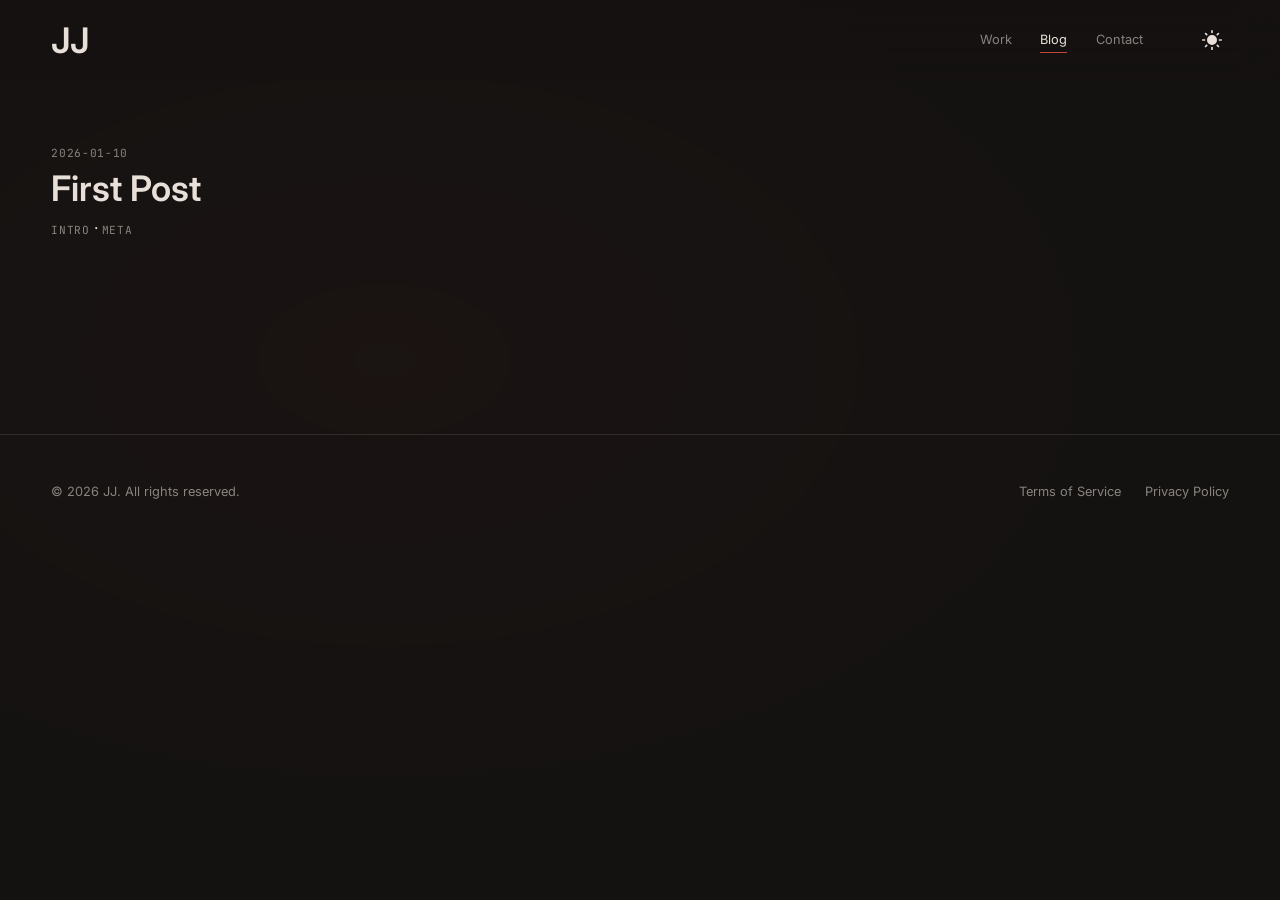
==== pages/blog.html @ c9354561 "made this base for the showcase site....will...time to debug and add features" ====
<!DOCTYPE html>
<html lang="en">
<head>
  <meta charset="UTF-8">
  <meta name="viewport" content="width=device-width, initial-scale=1.0">
  <title>Blog</title>

  <link rel="preconnect" href="https://fonts.googleapis.com">
  <link rel="preconnect" href="https://fonts.gstatic.com" crossorigin>
  <link href="https://fonts.googleapis.com/css2?family=Inter:wght@400;500;600;700&family=Playfair+Display:ital@1&family=JetBrains+Mono:wght@400&display=swap" rel="stylesheet">

  <link rel="stylesheet" href="../css/styles.css">
</head>
<body>

  <!-- Fixed background video layer -->
  <div class="video-bg">
    <video muted loop playsinline preload="none">
      <source src="../assets/video/bg.mp4" type="video/mp4">
    </video>
    <div class="scrim"></div>
  </div>

  <!-- Navigation -->
  <nav class="site-nav">
    <div class="container nav-inner">
      <a href="../index.html" class="nav-logo t-heading">JJ</a>
      <div class="nav-pills t-small">
        <a href="../index.html#work">Work</a>
        <a href="./blog.html" class="active">Blog</a>
        <a href="./contact.html">Contact</a>
        <button class="theme-toggle theme-toggle-desktop" aria-label="Toggle theme">
          <span class="theme-toggle-icon"></span>
        </button>
      </div>
      <button class="nav-dropdown-trigger t-small" aria-label="Menu">☰</button>
      <div class="nav-dropdown-menu">
        <a href="../index.html#work">Work</a>
        <a href="./blog.html">Blog</a>
        <a href="./contact.html">Contact</a>
        <hr class="rule" style="margin:0.5rem 0;">
        <button class="theme-toggle">
          <span class="theme-toggle-icon"></span>
          <span class="t-small">Theme</span>
        </button>
      </div>
    </div>
  </nav>

  <!-- Blog content -->
  <main class="container" style="padding-top:4rem; padding-bottom:4rem;">
    <div class="blog-nav" style="display:none;">
      <a href="./blog.html">← Back to all posts</a>
    </div>
    <div class="blog-list">
      <!-- listing injected by blog-parser.js -->
    </div>
    <div class="blog-post">
      <!-- single post injected by blog-parser.js -->
    </div>
  </main>

  <!-- Footer -->
  <footer class="site-footer">
    <div class="container footer-inner">
      <p class="footer-copy t-small">&copy; 2026 JJ. All rights reserved.</p>
      <div class="footer-links t-small">
        <a href="./terms.html">Terms of Service</a>
        <a href="./privacy.html">Privacy Policy</a>
      </div>
    </div>
  </footer>

  <!-- Go to top button -->
  <button class="go-top" aria-label="Scroll to top">↑</button>

  <noscript>
    <div style="padding:4rem 2rem;text-align:center;color:#e8e0d8;font-family:sans-serif;">
      <p>JavaScript is required to view this page.</p>
    </div>
  </noscript>

  <script type="module">
    import { initTheme } from '../js/theme.js';
    import { initHero }  from '../js/hero.js';
    import { initBlog }  from '../js/blog-parser.js';
    import { initNav }   from '../js/nav.js';
    import { initGoTop } from '../js/scroll-utils.js';

    initTheme();
    initHero();
    initNav();
    initGoTop();

    initBlog({
      listContainer: document.querySelector('.blog-list'),
      postContainer: document.querySelector('.blog-post'),
      navContainer:  document.querySelector('.blog-nav'),
      basePath: '../',
      linkBase: 'blog.html',
    });
  </script>
</body>
</html>
---- css/styles.css ----
/* ============================================================
   styles.css — theme-variable driven, single stylesheet
   ============================================================ */

/* --- Reset & base ----------------------------------------- */

*, *::before, *::after {
  margin: 0;
  padding: 0;
  box-sizing: border-box;
}

html {
  scroll-behavior: smooth;
  -webkit-text-size-adjust: 100%;
}

body {
  font-family: 'Inter', 'Helvetica Neue', Arial, sans-serif;
  color: var(--ink);
  background: var(--paper);
  line-height: 1.6;
  overflow-x: hidden;
  -webkit-font-smoothing: antialiased;
}

img, video { display: block; max-width: 100%; }
a { color: inherit; text-decoration: none; }
button { font: inherit; cursor: pointer; border: none; background: none; color: inherit; }
ul, ol { list-style: none; }

/* --- Typography scale ------------------------------------- */

.t-display {
  font-size: clamp(2.8rem, 6vw, 5.5rem);
  font-weight: 700;
  line-height: 1.05;
  letter-spacing: -0.02em;
}

.t-heading {
  font-size: clamp(1.4rem, 3vw, 2.2rem);
  font-weight: 600;
  line-height: 1.2;
}

.t-body {
  font-size: clamp(0.95rem, 1.2vw, 1.1rem);
  line-height: 1.6;
}

.t-small {
  font-size: 0.8rem;
  line-height: 1.4;
}

/* serif-italic accent word — used in hero title */
.t-accent {
  font-family: 'Playfair Display', Georgia, serif;
  font-style: italic;
  color: var(--accent);
}

/* mono micro-labels — index numbers, coordinates, metadata */
.t-micro {
  font-family: 'JetBrains Mono', 'SF Mono', 'Consolas', monospace;
  font-size: 0.7rem;
  letter-spacing: 0.06em;
  text-transform: uppercase;
  color: var(--ink-muted);
}

/* --- Utility: hairline rules ------------------------------ */

.rule {
  border: none;
  border-top: 1px solid var(--line);
}

.rule-v {
  border: none;
  border-left: 1px solid var(--line);
}

/* --- Utility: torn / skewed image edge -------------------- */

.clip-torn {
  clip-path: polygon(
    0% 2%, 8% 0%, 20% 3%, 35% 0%, 50% 2%, 65% 0%, 80% 3%, 92% 0%, 100% 2%,
    100% 98%, 92% 100%, 80% 97%, 65% 100%, 50% 98%, 35% 100%, 20% 97%, 8% 100%, 0% 98%
  );
}

/* --- Layout grid ------------------------------------------ */

.container {
  width: 100%;
  max-width: 1400px;
  margin: 0 auto;
  padding: 0 clamp(1.5rem, 4vw, 4rem);
}

.container-full {
  width: 100%;
  padding: 0 clamp(1.5rem, 4vw, 4rem);
}

@media (max-width: 768px) {
  .container {
    padding: 0 1.5rem;
  }
  .container-full {
    padding: 0 1.5rem;
  }
}

.grid-3 {
  display: grid;
  grid-template-columns: repeat(auto-fill, minmax(300px, 1fr));
  gap: 1.5rem;
}

/* --- Background video layer ------------------------------- */

.video-bg {
  position: fixed;
  inset: 0;
  z-index: -2;
  overflow: hidden;
}

.video-bg video {
  width: 100%;
  height: 100%;
  object-fit: cover;
}

.video-bg .scrim {
  position: absolute;
  inset: 0;
  background: var(--scrim);
  z-index: 1;
}

/* fallback gradient when video is suppressed */
.video-bg.fallback {
  background: radial-gradient(
    ellipse at 30% 40%,
    rgba(60, 30, 28, 0.6) 0%,
    var(--paper) 70%
  );
}

.video-bg.fallback video { display: none; }

/* hide video on non-home pages */
body:not(.home-page) .video-bg video {
  display: none;
}

body:not(.home-page) .video-bg {
  background: radial-gradient(
    ellipse at 30% 40%,
    rgba(60, 30, 28, 0.6) 0%,
    var(--paper) 70%
  );
}

/* --- Sticky nav bar --------------------------------------- */

.site-nav {
  position: sticky;
  top: 0;
  z-index: 100;
  padding: 1.2rem 0;
  background: rgba(var(--paper-rgb), 0.75);
  backdrop-filter: blur(var(--blur));
  -webkit-backdrop-filter: blur(var(--blur));
  transition: padding 0.1s ease-out, background 0.2s;
}

.site-nav.scrolled {
  background: rgba(var(--paper-rgb), 0.85);
}

.site-nav .nav-inner {
  display: flex;
  align-items: center;
  justify-content: space-between;
  position: relative;
}

.nav-pills {
  display: flex;
  gap: 1.8rem;
  align-items: center;
}

.nav-pills a {
  position: relative;
  color: var(--ink-muted);
  transition: color 0.2s;
}

.nav-pills a:hover,
.nav-pills a.active {
  color: var(--ink);
}

.nav-pills a::after {
  content: '';
  position: absolute;
  bottom: -4px;
  left: 0;
  width: 100%;
  height: 1px;
  background: var(--accent);
  transform: scaleX(0);
  transition: transform 0.25s ease;
}

.nav-pills a:hover::after,
.nav-pills a.active::after {
  transform: scaleX(1);
}

/* dropdown trigger — hamburger menu for mobile */
.nav-dropdown-trigger {
  display: none;
  font-size: 1.4rem;
  cursor: pointer;
  padding: 0.5rem;
  color: var(--ink);
  background: rgba(var(--paper-rgb), 0.9);
  border-radius: 3px;
  border: 1px solid var(--line);
}

.nav-dropdown-menu {
  position: absolute;
  top: 100%;
  right: 0;
  background: rgba(var(--paper-rgb), 0.98);
  border: 1px solid var(--line);
  border-radius: 3px;
  padding: 1rem 0;
  min-width: 200px;
  opacity: 0;
  pointer-events: none;
  transform: translateY(-10px);
  transition: opacity 0.2s, transform 0.2s;
  z-index: 200;
  margin-top: 0.5rem;
}

.nav-dropdown-menu.visible {
  opacity: 1;
  pointer-events: auto;
  transform: translateY(0);
}

.nav-dropdown-menu a,
.nav-dropdown-menu button {
  display: block;
  padding: 0.7rem 1.5rem;
  color: var(--ink-muted);
  transition: color 0.2s, background 0.2s;
  text-align: left;
  width: 100%;
}

.nav-dropdown-menu a:hover,
.nav-dropdown-menu button:hover {
  color: var(--ink);
  background: rgba(var(--accent), 0.1);
}

/* --- Theme switcher --------------------------------------- */

.theme-toggle {
  display: flex;
  align-items: center;
  gap: 0.5rem;
  padding: 0.5rem;
  cursor: pointer;
  background: none;
  border: none;
}

.theme-toggle-icon {
  width: 20px;
  height: 20px;
  display: flex;
  align-items: center;
  justify-content: center;
}

.theme-toggle-icon svg {
  width: 100%;
  height: 100%;
  fill: currentColor;
}

.theme-toggle-desktop {
  margin-left: 1.5rem;
  padding: 0.4rem;
  border-radius: 3px;
  transition: background 0.2s;
}

.theme-toggle-desktop:hover {
  background: rgba(var(--accent), 0.1);
}

/* --- Hero section ----------------------------------------- */

.hero {
  min-height: 100vh;
  display: grid;
  grid-template-columns: 1fr 1fr;
  gap: 3rem;
  align-items: center;
  padding: 6rem 0 4rem;
}

.hero-content {
  display: flex;
  flex-direction: column;
}

.hero-index {
  margin-bottom: 1rem;
}

.hero-title {
  margin-bottom: 2rem;
}

.hero-bio {
  max-height: 400px;
  overflow: hidden;
  opacity: 1;
  transition: max-height 0.1s ease-out, opacity 0.1s ease-out;
}

.hero-cta {
  display: flex;
  gap: 1rem;
  margin-top: 2rem;
  flex-wrap: wrap;
}

.hero-banner {
  display: flex;
  align-items: center;
  justify-content: center;
  min-height: 400px;
  border: 2px solid var(--line);
  border-radius: 4px;
  background: rgba(var(--paper-rgb), 0.3);
  backdrop-filter: blur(var(--blur));
  -webkit-backdrop-filter: blur(var(--blur));
}

.hero-banner img {
  max-width: 100%;
  height: auto;
  border-radius: 2px;
}

.hero-cta .btn {
  padding: 0.7rem 1.8rem;
  border: 1px solid var(--line);
  border-radius: 2px;
  transition: background 0.2s, color 0.2s, border-color 0.2s;
}

.hero-cta .btn-primary {
  background: var(--accent);
  border-color: var(--accent);
  color: var(--paper);
}

.hero-cta .btn-primary:hover {
  background: var(--accent-hover);
  border-color: var(--accent-hover);
}

.hero-cta .btn:not(.btn-primary):hover {
  border-color: var(--ink-muted);
}

.scroll-cue {
  margin-top: auto;
  padding-top: 3rem;
  text-align: center;
  opacity: 0.4;
  animation: bounce 2.5s infinite;
}

@keyframes bounce {
  0%, 100% { transform: translateY(0); }
  50%      { transform: translateY(6px); }
}

/* --- Showcase sections ------------------------------------ */

.showcase-section {
  padding: 4rem 0;
  background: rgba(var(--paper-rgb), 0.6);
  backdrop-filter: blur(calc(var(--blur) * 0.5));
  -webkit-backdrop-filter: blur(calc(var(--blur) * 0.5));
}

.category-header {
  display: flex;
  align-items: center;
  justify-content: space-between;
  padding: 1rem 0;
  cursor: pointer;
  user-select: none;
  border-bottom: 1px solid var(--line);
  transition: color 0.2s;
}

.category-header:hover {
  color: var(--accent);
}

.category-header .toggle-icon {
  font-size: 1.4rem;
  transition: transform 0.3s ease;
  line-height: 1;
}

.category-header.open .toggle-icon {
  transform: rotate(45deg);
}

.category-body {
  overflow: hidden;
  max-height: 0;
  opacity: 0;
  transition: max-height 0.4s ease, opacity 0.3s ease;
}

.category-body.open {
  max-height: 3000px; /* large enough for content */
  opacity: 1;
}

.category-count {
  margin-left: 0.6rem;
}

/* --- Work cards ------------------------------------------- */

.work-card {
  position: relative;
  overflow: hidden;
  border-radius: 3px;
  background: rgba(var(--paper-rgb), 0.5);
  border: 1px solid var(--line);
  transition: border-color 0.2s;
}

.work-card:hover {
  border-color: var(--ink-muted);
}

.work-card .thumb {
  overflow: hidden;
  aspect-ratio: 16/9;
}

.work-card .thumb img {
  width: 100%;
  height: 100%;
  object-fit: cover;
  transition: transform 0.35s ease;
}

.work-card:hover .thumb img {
  transform: scale(1.04);
}

.work-card .play-overlay {
  position: absolute;
  inset: 0;
  display: flex;
  align-items: center;
  justify-content: center;
  background: rgba(0,0,0,0.3);
  opacity: 0;
  transition: opacity 0.25s;
  pointer-events: none;
  font-size: 1.1rem;
  letter-spacing: 0.08em;
}

.work-card:hover .play-overlay {
  opacity: 1;
}

.work-card .card-info {
  padding: 0.8rem 1rem;
}

/* GitHub-specific card meta */
.work-card .repo-meta {
  display: flex;
  gap: 1rem;
  flex-wrap: wrap;
}

/* --- Contact form ----------------------------------------- */

.contact-form {
  max-width: 560px;
}

.contact-form .field {
  margin-bottom: 1.2rem;
}

.contact-form label {
  display: block;
  margin-bottom: 0.3rem;
}

.contact-form input,
.contact-form textarea {
  width: 100%;
  padding: 0.65rem 0.8rem;
  background: rgba(var(--paper-rgb), 0.6);
  border: 1px solid var(--line);
  border-radius: 2px;
  color: var(--ink);
  font: inherit;
  transition: border-color 0.2s;
}

.contact-form input:focus,
.contact-form textarea:focus {
  outline: none;
  border-color: var(--accent);
}

.contact-form textarea {
  resize: vertical;
  min-height: 120px;
}

/* honeypot — hidden from real users */
.contact-form .hp { position: absolute; left: -9999px; }

.contact-form .btn-submit {
  padding: 0.7rem 2rem;
  background: var(--accent);
  color: var(--paper);
  border-radius: 2px;
  transition: background 0.2s, opacity 0.2s;
}

.contact-form .btn-submit:hover { background: var(--accent-hover); }
.contact-form .btn-submit:disabled { opacity: 0.5; cursor: not-allowed; }

.contact-form .form-msg {
  margin-top: 0.8rem;
  min-height: 1.4em;
}

/* --- Loading screen --------------------------------------- */

.loader-screen {
  position: fixed;
  inset: 0;
  z-index: 9999;
  display: flex;
  align-items: center;
  justify-content: center;
  background: var(--paper);
  transition: opacity 0.5s ease;
}

.loader-screen.hidden {
  opacity: 0;
  pointer-events: none;
}

.loader-dot {
  width: 6px;
  height: 6px;
  border-radius: 50%;
  background: var(--accent);
  margin: 0 4px;
  animation: pulse 1.2s ease-in-out infinite;
}

.loader-dot:nth-child(2) { animation-delay: 0.15s; }
.loader-dot:nth-child(3) { animation-delay: 0.3s; }

@keyframes pulse {
  0%, 100% { opacity: 0.2; transform: scale(0.8); }
  50%      { opacity: 1;   transform: scale(1); }
}

/* --- Blog ------------------------------------------------- */

.blog-list {
  display: flex;
  flex-direction: column;
  gap: 2rem;
}

.blog-entry {
  padding-bottom: 2rem;
  border-bottom: 1px solid var(--line);
}

.blog-entry:last-child { border-bottom: none; }

.blog-post {
  max-width: 680px;
  margin: 0 auto;
}

.blog-post h1, .blog-post h2, .blog-post h3 {
  margin: 1.8em 0 0.6em;
  font-weight: 600;
}

.blog-post p { margin-bottom: 1em; }

.blog-post code {
  font-family: 'JetBrains Mono', monospace;
  font-size: 0.88em;
  background: rgba(var(--paper-rgb), 0.8);
  padding: 0.15em 0.4em;
  border-radius: 2px;
  border: 1px solid var(--line);
}

.blog-post pre code {
  display: block;
  padding: 1rem;
  overflow-x: auto;
}

/* --- Footer ----------------------------------------------- */

.site-footer {
  border-top: 1px solid var(--line);
  padding: 3rem 0 2rem;
  margin-top: 6rem;
}

.footer-inner {
  display: flex;
  justify-content: space-between;
  align-items: center;
  flex-wrap: wrap;
  gap: 2rem;
}

.footer-links {
  display: flex;
  gap: 1.5rem;
  flex-wrap: wrap;
}

.footer-links a {
  color: var(--ink-muted);
  transition: color 0.2s;
}

.footer-links a:hover {
  color: var(--accent);
}

.footer-copy {
  color: var(--ink-muted);
}

/* --- Go to top button ------------------------------------- */

.go-top {
  position: fixed;
  bottom: 2rem;
  right: 2rem;
  width: 48px;
  height: 48px;
  border-radius: 50%;
  background: var(--accent);
  color: var(--paper);
  display: flex;
  align-items: center;
  justify-content: center;
  font-size: 1.2rem;
  opacity: 0;
  pointer-events: none;
  transition: opacity 0.3s, transform 0.2s;
  z-index: 500;
  box-shadow: 0 4px 12px rgba(0,0,0,0.3);
}

.go-top.visible {
  opacity: 1;
  pointer-events: auto;
}

.go-top:hover {
  transform: translateY(-3px);
}

/* --- Theme switcher --------------------------------------- */

.theme-toggle {
  display: flex;
  align-items: center;
  gap: 0.5rem;
  padding: 0.5rem;
  cursor: pointer;
  background: none;
  border: none;
}

.theme-toggle-icon {
  width: 20px;
  height: 20px;
  display: flex;
  align-items: center;
  justify-content: center;
}

.theme-toggle-icon svg {
  width: 100%;
  height: 100%;
  fill: currentColor;
}

.theme-toggle-desktop {
  margin-left: 1.5rem;
  padding: 0.4rem;
  border-radius: 3px;
  transition: background 0.2s;
}

.theme-toggle-desktop:hover {
  background: rgba(var(--accent), 0.1);
}

/* Light theme overrides */
body.light-theme {
  --ink: #1a1a1a;
  --ink-muted: rgba(26,26,26,0.6);
  --paper: #f5f3f0;
  --paper-rgb: 245,243,240;
  --accent: #c4453a;
  --accent-hover: #d8564b;
  --line: rgba(26,26,26,0.15);
  --scrim: rgba(245,243,240,0.75);
}

/* --- Blog navigation -------------------------------------- */

.blog-nav {
  margin-bottom: 2rem;
}

.blog-nav a {
  color: var(--ink-muted);
  transition: color 0.2s;
  display: inline-flex;
  align-items: center;
  gap: 0.3rem;
}

.blog-nav a:hover {
  color: var(--accent);
}

/* --- Responsive ------------------------------------------- */

@media (max-width: 768px) {
  .nav-pills { display: none; }
  .nav-dropdown-trigger { display: block; }
  .theme-toggle-desktop { display: none; }
  .grid-3 { grid-template-columns: 1fr; }
  .hero {
    grid-template-columns: 1fr;
    padding: 4rem 0 2rem;
  }
  .hero-banner {
    order: -1;
    min-height: 250px;
  }
  .footer-inner {
    flex-direction: column;
    text-align: center;
  }
  .go-top {
    bottom: 1rem;
    right: 1rem;
    width: 44px;
    height: 44px;
  }
}
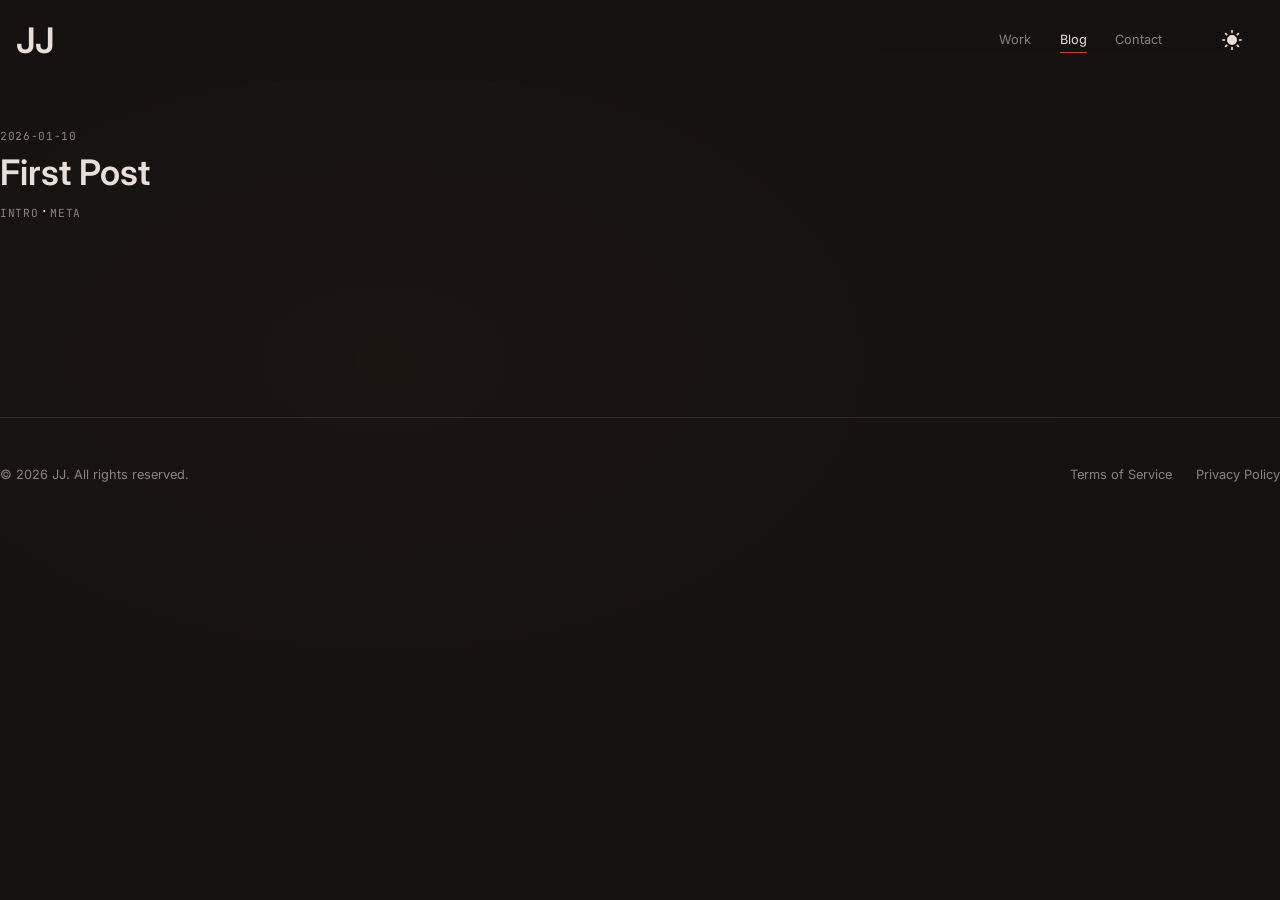
==== commit a7e20f65: "well I started debuggin cuz some of the Ai code was absiolute buns, started with fixing some obvious" ====
--- a/pages/blog.html
+++ b/pages/blog.html
@@ -48,7 +48,7 @@
   </nav>
 
   <!-- Blog content -->
-  <main class="container" style="padding-top:4rem; padding-bottom:4rem;">
+  <main class="container" style="padding-top:8rem; padding-bottom:4rem;">
     <div class="blog-nav" style="display:none;">
       <a href="./blog.html">← Back to all posts</a>
     </div>
--- a/css/styles.css
+++ b/css/styles.css
@@ -95,9 +95,9 @@
 
 .container {
   width: 100%;
-  max-width: 1400px;
+  /* max-width: 1400px; */
   margin: 0 auto;
-  padding: 0 clamp(1.5rem, 4vw, 4rem);
+  padding: 03 clamp(1.5rem, 4vw, 4rem);
 }
 
 .container-full {
@@ -169,8 +169,11 @@
 /* --- Sticky nav bar --------------------------------------- */
 
 .site-nav {
-  position: sticky;
+  position: fixed;
+  /* position: sticky; */
   top: 0;
+  left: 0;
+  width: 100%;
   z-index: 100;
   padding: 1.2rem 0;
   background: rgba(var(--paper-rgb), 0.75);
@@ -180,7 +183,7 @@
 }
 
 .site-nav.scrolled {
-  background: rgba(var(--paper-rgb), 0.85);
+  background: rgba(var(--paper-rgb), 0.60);
 }
 
 .site-nav .nav-inner {
@@ -191,11 +194,14 @@
 }
 
 .nav-pills {
+  padding: 0 2rem;
   display: flex;
   gap: 1.8rem;
   align-items: center;
 }
-
+.nav-logo {
+  padding: 0 1rem;
+}
 .nav-pills a {
   position: relative;
   color: var(--ink-muted);
@@ -229,10 +235,11 @@
   display: none;
   font-size: 1.4rem;
   cursor: pointer;
-  padding: 0.5rem;
+  margin: 0% 1%;
+  padding: 0.25% 0.5%;
   color: var(--ink);
-  background: rgba(var(--paper-rgb), 0.9);
-  border-radius: 3px;
+  background: rgba(var(--paper-rgb), 0.2);
+  border-radius: 10%;
   border: 1px solid var(--line);
 }
 
@@ -406,7 +413,7 @@
 /* --- Showcase sections ------------------------------------ */
 
 .showcase-section {
-  padding: 4rem 0;
+  padding: 2rem 4rem 2rem 4rem;
   background: rgba(var(--paper-rgb), 0.6);
   backdrop-filter: blur(calc(var(--blur) * 0.5));
   -webkit-backdrop-filter: blur(calc(var(--blur) * 0.5));
@@ -784,7 +791,7 @@
 
 @media (max-width: 768px) {
   .nav-pills { display: none; }
-  .nav-dropdown-trigger { display: block; }
+  .nav-dropdown-trigger { display: block; background-color: #1a1a1a00; border-radius: 10%; padding: 0.5% 1%;}
   .theme-toggle-desktop { display: none; }
   .grid-3 { grid-template-columns: 1fr; }
   .hero {
@@ -805,4 +812,7 @@
     width: 44px;
     height: 44px;
   }
-}
+  .showcase-section {
+    padding: 1rem;
+  }
+}
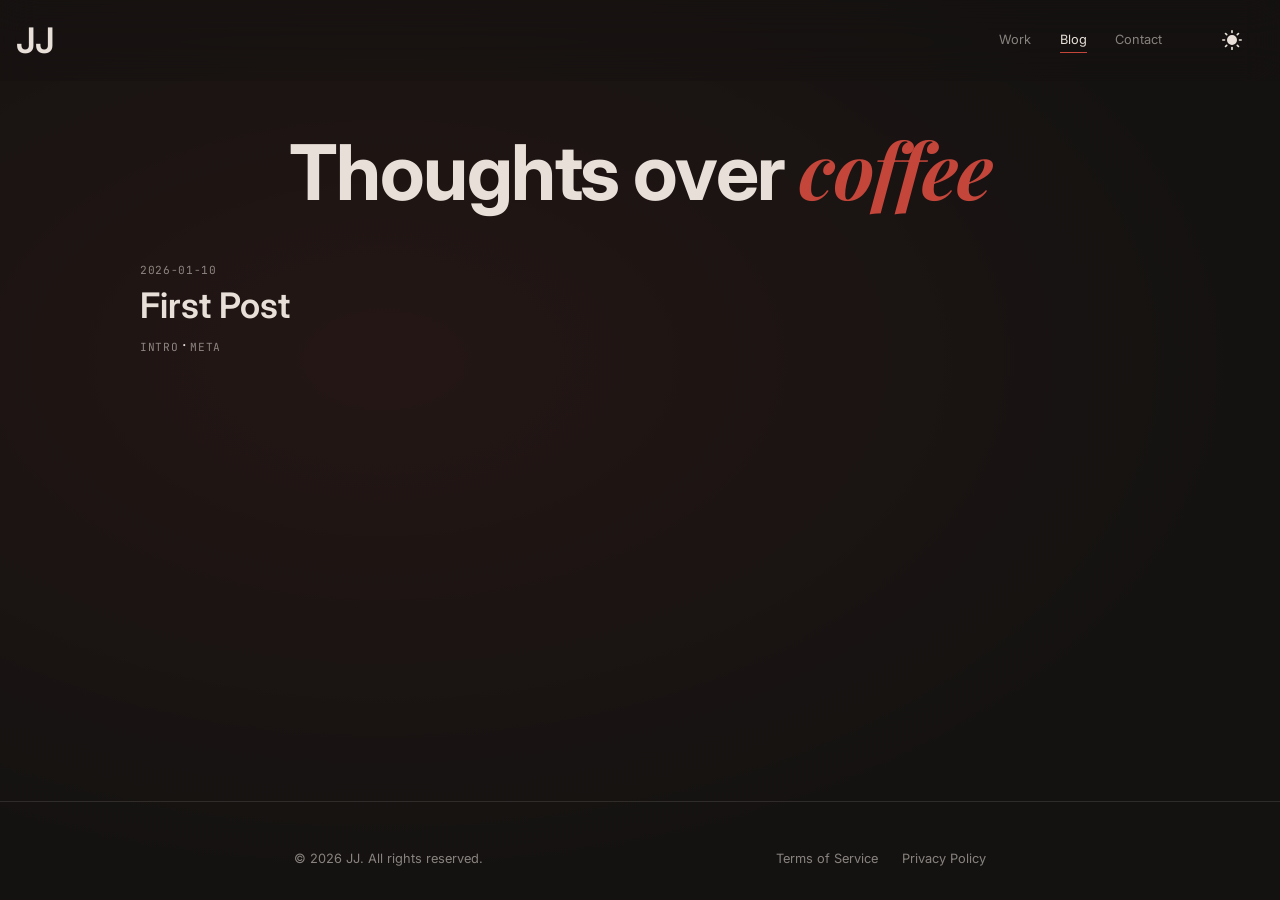
==== commit e24cdb64: "Added an interesting theme option and a whitelist for github showcase....also the edit showcase is n" ====
--- a/pages/blog.html
+++ b/pages/blog.html
@@ -10,6 +10,7 @@
   <link href="https://fonts.googleapis.com/css2?family=Inter:wght@400;500;600;700&family=Playfair+Display:ital@1&family=JetBrains+Mono:wght@400&display=swap" rel="stylesheet">
 
   <link rel="stylesheet" href="../css/styles.css">
+  <link rel="stylesheet" href="../css/gazette-theme.css">
 </head>
 <body>
 
@@ -49,6 +50,9 @@
 
   <!-- Blog content -->
   <main class="container" style="padding-top:8rem; padding-bottom:4rem;">
+    <div class="blog-banner" style="text-align:center; margin-bottom:3rem;">
+      <h1 class="t-display">Thoughts over <span class="t-accent">coffee</span></h1>
+    </div>
     <div class="blog-nav" style="display:none;">
       <a href="./blog.html">← Back to all posts</a>
     </div>
--- a/css/styles.css
+++ b/css/styles.css
@@ -16,6 +16,11 @@
 }
 
 body {
+  display: flex;
+  flex-direction: column;
+  align-items: justify;
+  min-height: 100vh;
+  min-height: 100dvh;
   font-family: 'Inter', 'Helvetica Neue', Arial, sans-serif;
   color: var(--ink);
   background: var(--paper);
@@ -98,6 +103,7 @@
   /* max-width: 1400px; */
   margin: 0 auto;
   padding: 03 clamp(1.5rem, 4vw, 4rem);
+  flex: 1;
 }
 
 .container-full {
@@ -108,6 +114,7 @@
 @media (max-width: 768px) {
   .container {
     padding: 0 1.5rem;
+    flex: 1;
   }
   .container-full {
     padding: 0 1.5rem;
@@ -146,7 +153,7 @@
 .video-bg.fallback {
   background: radial-gradient(
     ellipse at 30% 40%,
-    rgba(60, 30, 28, 0.6) 0%,
+    rgb(94, 36, 32) 0%,
     var(--paper) 70%
   );
 }
@@ -161,7 +168,7 @@
 body:not(.home-page) .video-bg {
   background: radial-gradient(
     ellipse at 30% 40%,
-    rgba(60, 30, 28, 0.6) 0%,
+    rgb(79, 34, 31) 0%,
     var(--paper) 70%
   );
 }
@@ -176,7 +183,7 @@
   width: 100%;
   z-index: 100;
   padding: 1.2rem 0;
-  background: rgba(var(--paper-rgb), 0.75);
+  background: rgba(var(--paper-rgb), 0.25);
   backdrop-filter: blur(var(--blur));
   -webkit-backdrop-filter: blur(var(--blur));
   transition: padding 0.1s ease-out, background 0.2s;
@@ -200,8 +207,18 @@
   align-items: center;
 }
 .nav-logo {
-  padding: 0 1rem;
-}
+  /* padding: 0 1rem; */
+  margin: 0 1rem;
+}
+
+.nav-logo img {
+  border: 1px solid var(--accent);
+  border-radius: 12%;
+  max-width: 100%;    /* Makes the image responsive to screen size */
+  height: auto;       /* Maintains original aspect ratio */
+  object-fit: cover;
+}
+
 .nav-pills a {
   position: relative;
   color: var(--ink-muted);
@@ -236,18 +253,18 @@
   font-size: 1.4rem;
   cursor: pointer;
   margin: 0% 1%;
-  padding: 0.25% 0.5%;
+  padding: 0.5% 1%;
   color: var(--ink);
-  background: rgba(var(--paper-rgb), 0.2);
+  /* background: rgba(var(--paper-rgb), 0.2); */
   border-radius: 10%;
-  border: 1px solid var(--line);
+  /* border: 1px solid var(--line); */
 }
 
 .nav-dropdown-menu {
   position: absolute;
   top: 100%;
   right: 0;
-  background: rgba(var(--paper-rgb), 0.98);
+  background: rgba(var(--paper-rgb), 0.85);
   border: 1px solid var(--line);
   border-radius: 3px;
   padding: 1rem 0;
@@ -327,7 +344,8 @@
   grid-template-columns: 1fr 1fr;
   gap: 3rem;
   align-items: center;
-  padding: 6rem 0 4rem;
+  padding: 1rem 1rem;
+  overflow: hidden;
 }
 
 .hero-content {
@@ -359,20 +377,25 @@
 
 .hero-banner {
   display: flex;
+  flex-direction: column;
   align-items: center;
   justify-content: center;
-  min-height: 400px;
+  /* min-height: 400px; */
   border: 2px solid var(--line);
   border-radius: 4px;
   background: rgba(var(--paper-rgb), 0.3);
   backdrop-filter: blur(var(--blur));
   -webkit-backdrop-filter: blur(var(--blur));
+  overflow: hidden;
+  width: 100%;
+  height: 50%;
 }
 
 .hero-banner img {
-  max-width: 100%;
-  height: auto;
+  width: 100%;
+  height: 100%;
   border-radius: 2px;
+  object-fit: cover;
 }
 
 .hero-cta .btn {
@@ -414,7 +437,7 @@
 
 .showcase-section {
   padding: 2rem 4rem 2rem 4rem;
-  background: rgba(var(--paper-rgb), 0.6);
+  background: rgba(var(--paper-rgb), 0.3);
   backdrop-filter: blur(calc(var(--blur) * 0.5));
   -webkit-backdrop-filter: blur(calc(var(--blur) * 0.5));
 }
@@ -513,6 +536,22 @@
   padding: 0.8rem 1rem;
 }
 
+.work-card .video-embed {
+  position: relative;
+  width: 100%;
+  padding-bottom: 56.25%; /* 16:9 aspect ratio */
+  overflow: hidden;
+}
+
+.work-card .video-embed iframe {
+  position: absolute;
+  top: 0;
+  left: 0;
+  width: 100%;
+  height: 100%;
+  border: none;
+}
+
 /* GitHub-specific card meta */
 .work-card .repo-meta {
   display: flex;
@@ -617,6 +656,8 @@
 .blog-list {
   display: flex;
   flex-direction: column;
+  margin: 0px auto;
+  max-width: 1000px;
   gap: 2rem;
 }
 
@@ -660,14 +701,21 @@
   border-top: 1px solid var(--line);
   padding: 3rem 0 2rem;
   margin-top: 6rem;
+  max-width: 100%;
+  flex-wrap: wrap;
+  overflow: auto;
+  display: flex;
+  align-items: center;
 }
 
 .footer-inner {
   display: flex;
-  justify-content: space-between;
-  align-items: center;
-  flex-wrap: wrap;
+  flex-direction: row;
+  justify-content: space-evenly;
+  align-items: center;
+  flex-wrap: wrap-reverse;
   gap: 2rem;
+  margin: 0px 2rem;
 }
 
 .footer-links {
@@ -766,7 +814,7 @@
   --accent: #c4453a;
   --accent-hover: #d8564b;
   --line: rgba(26,26,26,0.15);
-  --scrim: rgba(245,243,240,0.75);
+  --scrim: rgba(241, 235, 227, 0.75);
 }
 
 /* --- Blog navigation -------------------------------------- */
@@ -791,7 +839,8 @@
 
 @media (max-width: 768px) {
   .nav-pills { display: none; }
-  .nav-dropdown-trigger { display: block; background-color: #1a1a1a00; border-radius: 10%; padding: 0.5% 1%;}
+  .nav-inner {margin: 0px; padding: 2px;}
+  .nav-dropdown-trigger { display: block; background-color: #1a1a1a00; border-radius: 10%; padding: 0.5% 1%; opacity: 1;}
   .theme-toggle-desktop { display: none; }
   .grid-3 { grid-template-columns: 1fr; }
   .hero {
@@ -801,6 +850,11 @@
   .hero-banner {
     order: -1;
     min-height: 250px;
+    width: 100%;
+    margin: 4px;
+  }
+  .hero-content {
+    margin: 4px;
   }
   .footer-inner {
     flex-direction: column;
--- a/css/gazette-theme.css
+++ b/css/gazette-theme.css
@@ -0,0 +1,362 @@
+/* ============================================================
+   gazette-theme.css — newspaper/editorial styling
+   Applied only when body.gazette-theme is active
+   ============================================================ */
+
+/* Import classic serif fonts for gazette theme */
+@import url('https://fonts.googleapis.com/css2?family=UnifrakturMaguntia&family=Playfair+Display:ital,wght@0,400;0,700;0,900;1,400;1,700&family=Libre+Baskerville:ital,wght@0,400;0,700;1,400&display=swap');
+
+/* --- Base overrides --------------------------------------- */
+
+body.gazette-theme {
+  font-family: 'Libre Baskerville', Georgia, serif;
+  font-size: 15px;
+  line-height: 1.7;
+  /* Add paper texture */
+  background-image: url("data:image/svg+xml,%3Csvg xmlns='http://www.w3.org/2000/svg' width='300' height='300'%3E%3Cfilter id='noise'%3E%3CfeTurbulence type='fractalNoise' baseFrequency='0.65' numOctaves='3' stitchTiles='stitch'/%3E%3CfeColorMatrix type='saturate' values='0'/%3E%3C/filter%3E%3Crect width='300' height='300' filter='url(%23noise)' opacity='0.04'/%3E%3C/svg%3E");
+}
+
+/* --- Typography adjustments ------------------------------- */
+
+body.gazette-theme .t-display {
+  font-family: 'Playfair Display', Georgia, serif;
+  font-weight: 900;
+  letter-spacing: 0.03em;
+  text-transform: uppercase;
+}
+
+body.gazette-theme .t-heading {
+  font-family: 'Playfair Display', Georgia, serif;
+  font-weight: 900;
+  text-transform: uppercase;
+  letter-spacing: 0.1em;
+}
+
+body.gazette-theme .t-body {
+  font-family: 'Libre Baskerville', Georgia, serif;
+  font-size: 0.95rem;
+  line-height: 1.7;
+}
+
+body.gazette-theme .t-small {
+  font-size: 0.82rem;
+}
+
+body.gazette-theme .t-micro {
+  font-family: 'Playfair Display', Georgia, serif;
+  font-size: 0.7rem;
+  font-style: italic;
+  letter-spacing: 0.2em;
+  text-transform: uppercase;
+  color: var(--line);
+}
+
+body.gazette-theme .t-accent {
+  font-family: 'Playfair Display', Georgia, serif;
+  font-style: italic;
+  color: var(--accent);
+  text-shadow: 1px 1px 0 rgba(200, 146, 10, 0.2);
+}
+
+/* --- Navigation ------------------------------------------- */
+
+body.gazette-theme .site-nav {
+  background: var(--ink);
+  border-bottom: 4px double var(--accent);
+  backdrop-filter: none;
+  -webkit-backdrop-filter: none;
+}
+
+body.gazette-theme .nav-pills a,
+body.gazette-theme .nav-dropdown-menu a {
+  font-family: 'Playfair Display', Georgia, serif;
+  font-weight: 700;
+  text-transform: uppercase;
+  letter-spacing: 0.12em;
+  font-size: 0.75rem;
+  color: var(--line);
+}
+
+body.gazette-theme .nav-pills a:hover,
+body.gazette-theme .nav-pills a.active {
+  color: var(--paper);
+}
+
+body.gazette-theme .nav-logo img {
+  border: 2px solid var(--accent);
+  border-radius: 0;
+  box-shadow: 2px 3px 8px rgba(26, 18, 8, 0.15);
+}
+
+body.gazette-theme .nav-dropdown-trigger {
+  color: var(--paper);
+  border: 1px solid var(--line);
+}
+
+body.gazette-theme .nav-dropdown-menu {
+  background: var(--paper);
+  border: 2px solid var(--ink);
+  box-shadow: 3px 4px 10px rgba(26, 18, 8, 0.2);
+}
+
+/* --- Hero section ----------------------------------------- */
+
+body.gazette-theme .hero-banner {
+  border: 3px solid var(--line);
+  border-top: 5px solid var(--ink);
+  border-radius: 0;
+  box-shadow: 3px 5px 12px rgba(26, 18, 8, 0.15);
+  background: #f4e9d0;
+}
+
+body.gazette-theme .hero-title {
+  text-shadow: 2px 2px 0 rgba(200, 146, 10, 0.15);
+}
+
+/* --- Buttons ---------------------------------------------- */
+
+body.gazette-theme .btn {
+  border: 2px solid var(--ink);
+  border-radius: 0;
+  font-family: 'Playfair Display', Georgia, serif;
+  font-weight: 700;
+  text-transform: uppercase;
+  letter-spacing: 0.08em;
+  font-size: 0.75rem;
+  transition: all 0.2s;
+}
+
+body.gazette-theme .btn-primary {
+  background: var(--accent);
+  border-color: var(--accent);
+  color: #f4e9d0;
+  box-shadow: 2px 3px 0 rgba(26, 18, 8, 0.2);
+}
+
+body.gazette-theme .btn-primary:hover {
+  background: var(--accent-hover);
+  border-color: var(--accent-hover);
+  transform: translateY(-2px);
+  box-shadow: 3px 5px 0 rgba(26, 18, 8, 0.2);
+}
+
+body.gazette-theme .btn:not(.btn-primary) {
+  background: transparent;
+  color: var(--ink);
+}
+
+body.gazette-theme .btn:not(.btn-primary):hover {
+  background: var(--ink);
+  color: var(--paper);
+}
+
+/* --- Rules ------------------------------------------------ */
+
+body.gazette-theme .rule {
+  border-top: 3px double var(--line);
+  margin: 2rem 0;
+}
+
+body.gazette-theme hr.rule {
+  border-top: 3px double var(--line);
+}
+
+/* --- Work cards ------------------------------------------- */
+
+body.gazette-theme .work-card {
+  background: #f4e9d0;
+  border: 1px solid var(--line);
+  border-top: 3px solid var(--ink);
+  border-radius: 0;
+  box-shadow: 2px 3px 8px rgba(26, 18, 8, 0.15);
+  transition: transform 0.15s, box-shadow 0.15s;
+}
+
+body.gazette-theme .work-card:hover {
+  transform: translateY(-2px);
+  box-shadow: 3px 6px 14px rgba(26, 18, 8, 0.25);
+  border-color: var(--ink);
+}
+
+body.gazette-theme .work-card .card-info {
+  padding: 1.1rem 1.2rem;
+}
+
+body.gazette-theme .work-card h3 {
+  font-family: 'Playfair Display', Georgia, serif;
+  font-weight: 700;
+  color: var(--accent);
+  font-size: 0.95rem;
+  margin-bottom: 0.3rem;
+}
+
+body.gazette-theme .work-card p {
+  font-size: 0.82rem;
+  line-height: 1.55;
+}
+
+/* --- Category sections ------------------------------------ */
+
+body.gazette-theme .showcase-section {
+  background: rgba(244, 233, 208, 0.5);
+  backdrop-filter: blur(8px);
+  -webkit-backdrop-filter: blur(8px);
+}
+
+body.gazette-theme .category-header {
+  border-bottom: 3px double var(--ink);
+  position: relative;
+}
+
+body.gazette-theme .category-header::before,
+body.gazette-theme .category-header::after {
+  content: '';
+  position: absolute;
+  bottom: -6px;
+  height: 1px;
+  background: var(--line);
+  width: 100%;
+  left: 0;
+}
+
+body.gazette-theme .category-header h2 {
+  font-family: 'Playfair Display', Georgia, serif;
+  font-weight: 900;
+  text-transform: uppercase;
+  letter-spacing: 0.1em;
+}
+
+/* --- Contact form ----------------------------------------- */
+
+body.gazette-theme .contact-form input,
+body.gazette-theme .contact-form textarea {
+  background: #f4e9d0;
+  border: 2px solid var(--line);
+  border-radius: 0;
+  font-family: 'Libre Baskerville', Georgia, serif;
+}
+
+body.gazette-theme .contact-form input:focus,
+body.gazette-theme .contact-form textarea:focus {
+  border-color: var(--accent);
+  outline: none;
+}
+
+body.gazette-theme .btn-submit {
+  background: var(--accent);
+  border: 2px solid var(--accent);
+  color: #f4e9d0;
+  border-radius: 0;
+  font-family: 'Playfair Display', Georgia, serif;
+  font-weight: 700;
+  text-transform: uppercase;
+  letter-spacing: 0.08em;
+  box-shadow: 2px 3px 0 rgba(26, 18, 8, 0.2);
+}
+
+body.gazette-theme .btn-submit:hover {
+  background: var(--accent-hover);
+  transform: translateY(-2px);
+  box-shadow: 3px 5px 0 rgba(26, 18, 8, 0.2);
+}
+
+/* --- Footer ----------------------------------------------- */
+
+body.gazette-theme .site-footer {
+  border-top: 3px double var(--line);
+  background: var(--ink);
+  color: var(--paper);
+  padding: 2rem 0;
+}
+
+body.gazette-theme .footer-copy,
+body.gazette-theme .footer-links a {
+  color: var(--line);
+  font-style: italic;
+  font-size: 0.75rem;
+  letter-spacing: 0.05em;
+}
+
+body.gazette-theme .footer-links a:hover {
+  color: var(--paper);
+}
+
+/* --- Blog ------------------------------------------------- */
+
+body.gazette-theme .blog-entry {
+  border-bottom: 2px solid var(--line);
+  padding-bottom: 2rem;
+}
+
+body.gazette-theme .blog-post h1,
+body.gazette-theme .blog-post h2,
+body.gazette-theme .blog-post h3 {
+  font-family: 'Playfair Display', Georgia, serif;
+  font-weight: 900;
+  text-transform: uppercase;
+  letter-spacing: 0.05em;
+  border-bottom: 1px solid var(--line);
+  padding-bottom: 0.4rem;
+}
+
+body.gazette-theme .blog-post code {
+  font-family: 'JetBrains Mono', 'Courier New', monospace;
+  background: #2c2416;
+  color: #e8d5a3;
+  border: 1px solid var(--ink);
+  font-size: 0.78rem;
+}
+
+body.gazette-theme .blog-post pre code {
+  display: block;
+  padding: 0.9rem 1rem;
+  border-radius: 0;
+}
+
+/* --- Go to top button ------------------------------------- */
+
+body.gazette-theme .go-top {
+  border-radius: 0;
+  background: var(--accent);
+  color: #f4e9d0;
+  border: 2px solid var(--ink);
+  box-shadow: 2px 3px 8px rgba(26, 18, 8, 0.3);
+  font-weight: 700;
+}
+
+body.gazette-theme .go-top:hover {
+  background: var(--accent-hover);
+  transform: translateY(-5px);
+  box-shadow: 3px 6px 12px rgba(26, 18, 8, 0.4);
+}
+
+/* --- Loader ----------------------------------------------- */
+
+body.gazette-theme .loader-screen {
+  background: var(--paper);
+}
+
+body.gazette-theme .loader-dot {
+  background: var(--accent);
+  border: 1px solid var(--ink);
+}
+
+/* --- Video background ------------------------------------- */
+
+body.gazette-theme .video-bg {
+  opacity: 0.3;
+}
+
+body.gazette-theme .video-bg .scrim {
+  background: var(--paper);
+  opacity: 0.9;
+}
+
+/* --- Responsive ------------------------------------------- */
+
+@media (max-width: 768px) {
+  body.gazette-theme .work-card {
+    border-width: 1px;
+    border-top-width: 3px;
+  }
+}
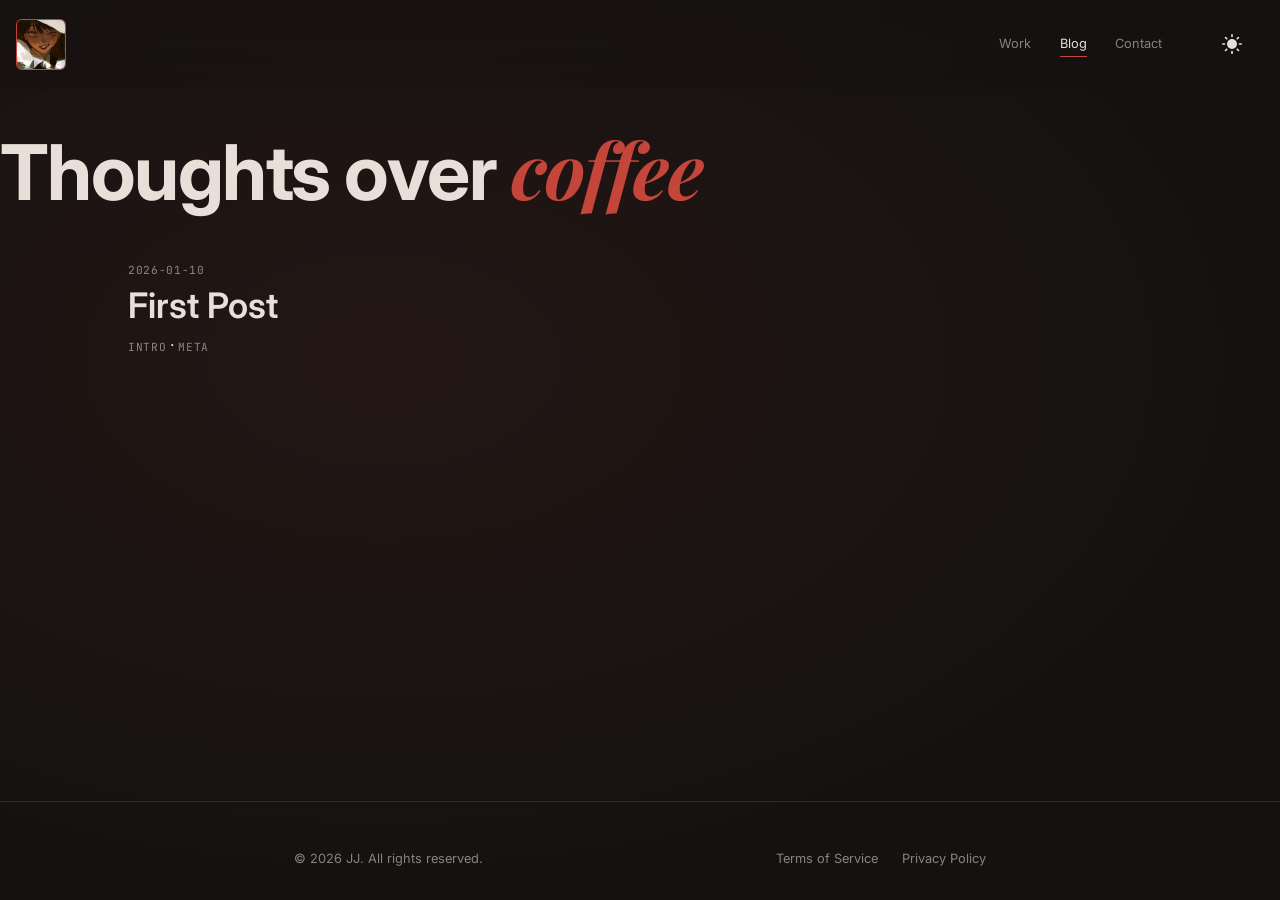
==== commit f2f2a084: "Fixed the blog banner so now it only shows in the blog-list......also make the md-utils more powerfu" ====
--- a/pages/blog.html
+++ b/pages/blog.html
@@ -4,6 +4,7 @@
   <meta charset="UTF-8">
   <meta name="viewport" content="width=device-width, initial-scale=1.0">
   <title>Blog</title>
+  <link rel="icon" type="image/png" href="../assets/icons/pfp7.png">
 
   <link rel="preconnect" href="https://fonts.googleapis.com">
   <link rel="preconnect" href="https://fonts.gstatic.com" crossorigin>
@@ -25,7 +26,9 @@
   <!-- Navigation -->
   <nav class="site-nav">
     <div class="container nav-inner">
-      <a href="../index.html" class="nav-logo t-heading">JJ</a>
+      <a href="../index.html" class="nav-logo t-heading">
+        <img src="../assets/icons/pfp4.png" alt="Logo/go to home" width="50" height="50" >
+      </a>
       <div class="nav-pills t-small">
         <a href="../index.html#work">Work</a>
         <a href="./blog.html" class="active">Blog</a>
@@ -34,7 +37,7 @@
           <span class="theme-toggle-icon"></span>
         </button>
       </div>
-      <button class="nav-dropdown-trigger t-small" aria-label="Menu">☰</button>
+      <button class="nav-dropdown-trigger t-small" aria-label="Menu"><svg xmlns="http://www.w3.org/2000/svg" width="20" height="20" viewBox="0 0 24 24" fill="none" stroke="currentColor" stroke-width="2" stroke-linecap="round" stroke-linejoin="round"><polyline points="6 9 12 15 18 9"></polyline></svg></button>
       <div class="nav-dropdown-menu">
         <a href="../index.html#work">Work</a>
         <a href="./blog.html">Blog</a>
@@ -50,7 +53,7 @@
 
   <!-- Blog content -->
   <main class="container" style="padding-top:8rem; padding-bottom:4rem;">
-    <div class="blog-banner" style="text-align:center; margin-bottom:3rem;">
+    <div class="blog-banner" style="text-align:center; margin-bottom:3rem; display: flex; justify-content: left;">
       <h1 class="t-display">Thoughts over <span class="t-accent">coffee</span></h1>
     </div>
     <div class="blog-nav" style="display:none;">
--- a/css/styles.css
+++ b/css/styles.css
@@ -340,8 +340,8 @@
 
 .hero {
   min-height: 100vh;
-  display: grid;
-  grid-template-columns: 1fr 1fr;
+  display: flex;
+  flex-direction: row;
   gap: 3rem;
   align-items: center;
   padding: 1rem 1rem;
@@ -351,6 +351,7 @@
 .hero-content {
   display: flex;
   flex-direction: column;
+  flex: 1;
 }
 
 .hero-index {
@@ -380,7 +381,7 @@
   flex-direction: column;
   align-items: center;
   justify-content: center;
-  /* min-height: 400px; */
+  flex: 1;
   border: 2px solid var(--line);
   border-radius: 4px;
   background: rgba(var(--paper-rgb), 0.3);
@@ -388,7 +389,7 @@
   -webkit-backdrop-filter: blur(var(--blur));
   overflow: hidden;
   width: 100%;
-  height: 50%;
+  max-height: 40vh;
 }
 
 .hero-banner img {
@@ -657,7 +658,7 @@
   display: flex;
   flex-direction: column;
   margin: 0px auto;
-  max-width: 1000px;
+  max-width: 80vw;
   gap: 2rem;
 }
 
@@ -669,7 +670,7 @@
 .blog-entry:last-child { border-bottom: none; }
 
 .blog-post {
-  max-width: 680px;
+  max-width: 80vw;
   margin: 0 auto;
 }
 
@@ -693,6 +694,180 @@
   display: block;
   padding: 1rem;
   overflow-x: auto;
+}
+
+/* Markdown extended styles */
+.blog-post blockquote {
+  border-left: 3px solid var(--accent);
+  padding-left: 1rem;
+  margin: 1.5rem 0;
+  color: var(--ink-muted);
+  font-style: italic;
+}
+
+.blog-post ul, .blog-post ol {
+  margin: 1rem 0;
+  padding-left: 2rem;
+}
+
+.blog-post ul {
+  list-style: disc;
+}
+
+.blog-post ol {
+  list-style: decimal;
+}
+
+.blog-post li {
+  margin: 0.5rem 0;
+}
+
+.blog-post table {
+  width: 100%;
+  border-collapse: collapse;
+  margin: 1.5rem 0;
+  font-size: 0.9rem;
+}
+
+.blog-post th {
+  background: rgba(var(--accent), 0.1);
+  font-weight: 600;
+  text-align: left;
+  padding: 0.7rem;
+  border: 1px solid var(--line);
+}
+
+.blog-post td {
+  padding: 0.7rem;
+  border: 1px solid var(--line);
+}
+
+.blog-post tr:nth-child(even) {
+  background: rgba(var(--paper-rgb), 0.5);
+}
+
+.blog-post hr {
+  border: none;
+  border-top: 1px solid var(--line);
+  margin: 2rem 0;
+}
+
+.blog-post img {
+  max-width: 100%;
+  height: auto;
+  border-radius: 3px;
+  margin: 1.5rem 0;
+  border: 1px solid var(--line);
+}
+
+/* Obsidian-specific styles */
+.blog-post mark {
+  background: var(--accent);
+  color: var(--paper);
+  padding: 0.1em 0.3em;
+  border-radius: 2px;
+}
+
+.blog-post del {
+  color: var(--ink-muted);
+  text-decoration: line-through;
+}
+
+.blog-post .wiki-link {
+  color: var(--accent);
+  text-decoration: none;
+  border-bottom: 1px dashed var(--accent);
+}
+
+.blog-post .wiki-link:hover {
+  border-bottom-style: solid;
+}
+
+.blog-post .tag {
+  display: inline-block;
+  background: rgba(var(--accent), 0.1);
+  color: var(--accent);
+  padding: 0.2em 0.5em;
+  border-radius: 3px;
+  font-size: 0.85em;
+  font-weight: 500;
+  margin: 0 0.2em;
+}
+
+.blog-post .task-list-item {
+  list-style: none;
+  margin-left: -2rem;
+  padding-left: 2rem;
+}
+
+.blog-post .task-list-item input[type="checkbox"] {
+  margin-right: 0.5rem;
+}
+
+.blog-post .callout {
+  border-left: 3px solid var(--accent);
+  padding: 1rem;
+  margin: 1.5rem 0;
+  background: rgba(var(--accent), 0.05);
+  border-radius: 3px;
+}
+
+.blog-post .callout-title {
+  font-weight: 600;
+  margin-bottom: 0.5rem;
+  color: var(--accent);
+  text-transform: uppercase;
+  font-size: 0.85em;
+  letter-spacing: 0.05em;
+}
+
+.blog-post .callout-content {
+  color: var(--ink);
+}
+
+.blog-post .callout-note {
+  border-left-color: #3b82f6;
+}
+
+.blog-post .callout-note .callout-title {
+  color: #3b82f6;
+}
+
+.blog-post .callout-warning {
+  border-left-color: #f59e0b;
+  background: rgba(245, 158, 11, 0.05);
+}
+
+.blog-post .callout-warning .callout-title {
+  color: #f59e0b;
+}
+
+.blog-post .callout-danger {
+  border-left-color: #ef4444;
+  background: rgba(239, 68, 68, 0.05);
+}
+
+.blog-post .callout-danger .callout-title {
+  color: #ef4444;
+}
+
+.blog-post .callout-success {
+  border-left-color: #10b981;
+  background: rgba(16, 185, 129, 0.05);
+}
+
+.blog-post .callout-success .callout-title {
+  color: #10b981;
+}
+
+.blog-post .footnote-ref {
+  font-size: 0.8em;
+  font-weight: 600;
+}
+
+.blog-post .footnote-ref a {
+  color: var(--accent);
+  text-decoration: none;
 }
 
 /* --- Footer ----------------------------------------------- */
@@ -844,14 +1019,15 @@
   .theme-toggle-desktop { display: none; }
   .grid-3 { grid-template-columns: 1fr; }
   .hero {
-    grid-template-columns: 1fr;
+    flex-direction: column;
+    justify-content: space-between;
     padding: 4rem 0 2rem;
   }
   .hero-banner {
     order: -1;
-    min-height: 250px;
+    max-height: 50vw;
     width: 100%;
-    margin: 4px;
+    margin: 5vw 4px 4px 4px;
   }
   .hero-content {
     margin: 4px;
--- a/css/gazette-theme.css
+++ b/css/gazette-theme.css
@@ -260,6 +260,39 @@
   box-shadow: 3px 5px 0 rgba(26, 18, 8, 0.2);
 }
 
+/* Contact CTA buttons */
+body.gazette-theme .contact-cta-buttons a.btn {
+  background: #f4e9d0;
+  border: 2px solid var(--ink);
+  border-radius: 0;
+  color: var(--ink);
+  font-family: 'Playfair Display', Georgia, serif;
+  font-weight: 700;
+  text-transform: uppercase;
+  letter-spacing: 0.08em;
+  padding: 0.7rem 1.5rem;
+  box-shadow: 2px 3px 0 rgba(26, 18, 8, 0.15);
+  transition: all 0.2s;
+}
+
+body.gazette-theme .contact-cta-buttons a.btn:hover {
+  background: var(--ink);
+  color: #f4e9d0;
+  border-color: var(--ink);
+  transform: translateY(-2px);
+  box-shadow: 3px 5px 0 rgba(26, 18, 8, 0.25);
+}
+
+body.gazette-theme .contact-cta-buttons a.btn svg {
+  stroke: currentColor;
+  fill: currentColor;
+}
+
+body.gazette-theme .contact-cta p {
+  font-family: 'Libre Baskerville', Georgia, serif;
+  font-style: italic;
+}
+
 /* --- Footer ----------------------------------------------- */
 
 body.gazette-theme .site-footer {
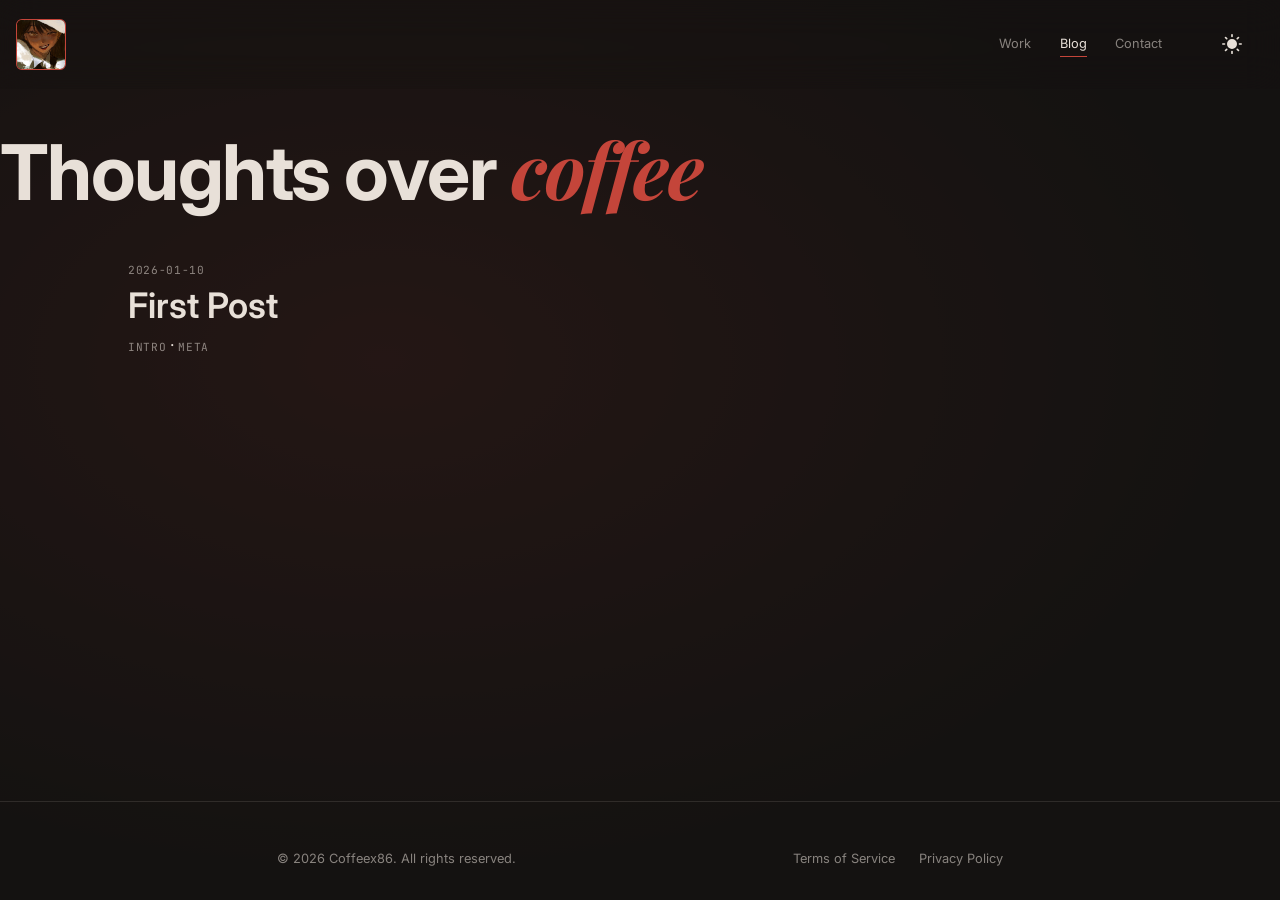
==== commit 0412a55d: "Did some finishing touches and sparkle😗" ====
--- a/pages/blog.html
+++ b/pages/blog.html
@@ -14,6 +14,13 @@
   <link rel="stylesheet" href="../css/gazette-theme.css">
 </head>
 <body>
+
+  <!-- Loading screen -->
+  <div class="loader-screen" aria-label="Loading">
+    <div class="loader-dot"></div>
+    <div class="loader-dot"></div>
+    <div class="loader-dot"></div>
+  </div>
 
   <!-- Fixed background video layer -->
   <div class="video-bg">
@@ -53,7 +60,7 @@
 
   <!-- Blog content -->
   <main class="container" style="padding-top:8rem; padding-bottom:4rem;">
-    <div class="blog-banner" style="text-align:center; margin-bottom:3rem; display: flex; justify-content: left;">
+    <div class="blog-banner" style="text-align:left; margin-bottom:3rem; display: flex; justify-content: left;">
       <h1 class="t-display">Thoughts over <span class="t-accent">coffee</span></h1>
     </div>
     <div class="blog-nav" style="display:none;">
@@ -70,7 +77,7 @@
   <!-- Footer -->
   <footer class="site-footer">
     <div class="container footer-inner">
-      <p class="footer-copy t-small">&copy; 2026 JJ. All rights reserved.</p>
+      <p class="footer-copy t-small">&copy; 2026 Coffeex86. All rights reserved.</p>
       <div class="footer-links t-small">
         <a href="./terms.html">Terms of Service</a>
         <a href="./privacy.html">Privacy Policy</a>
@@ -88,12 +95,15 @@
   </noscript>
 
   <script type="module">
+    import { initLoader }      from '../js/loader.js';
+    import { emit }            from '../js/state.js';
     import { initTheme } from '../js/theme.js';
     import { initHero }  from '../js/hero.js';
     import { initBlog }  from '../js/blog-parser.js';
     import { initNav }   from '../js/nav.js';
     import { initGoTop } from '../js/scroll-utils.js';
 
+    initLoader();
     initTheme();
     initHero();
     initNav();
--- a/css/styles.css
+++ b/css/styles.css
@@ -351,6 +351,7 @@
 .hero-content {
   display: flex;
   flex-direction: column;
+  justify-content: flex-end;
   flex: 1;
 }
 
@@ -389,7 +390,7 @@
   -webkit-backdrop-filter: blur(var(--blur));
   overflow: hidden;
   width: 100%;
-  max-height: 40vh;
+  max-height: 50vh;
 }
 
 .hero-banner img {
@@ -1025,12 +1026,12 @@
   }
   .hero-banner {
     order: -1;
-    max-height: 50vw;
+    max-height: 60vw;
     width: 100%;
     margin: 5vw 4px 4px 4px;
   }
   .hero-content {
-    margin: 4px;
+    margin: 6px;
   }
   .footer-inner {
     flex-direction: column;
@@ -1046,3 +1047,10 @@
     padding: 1rem;
   }
 }
+
+/*----------test----------*/
+@media (min-width: 769px) {
+.contact-box {
+  padding-left: 2rem;
+}
+}
